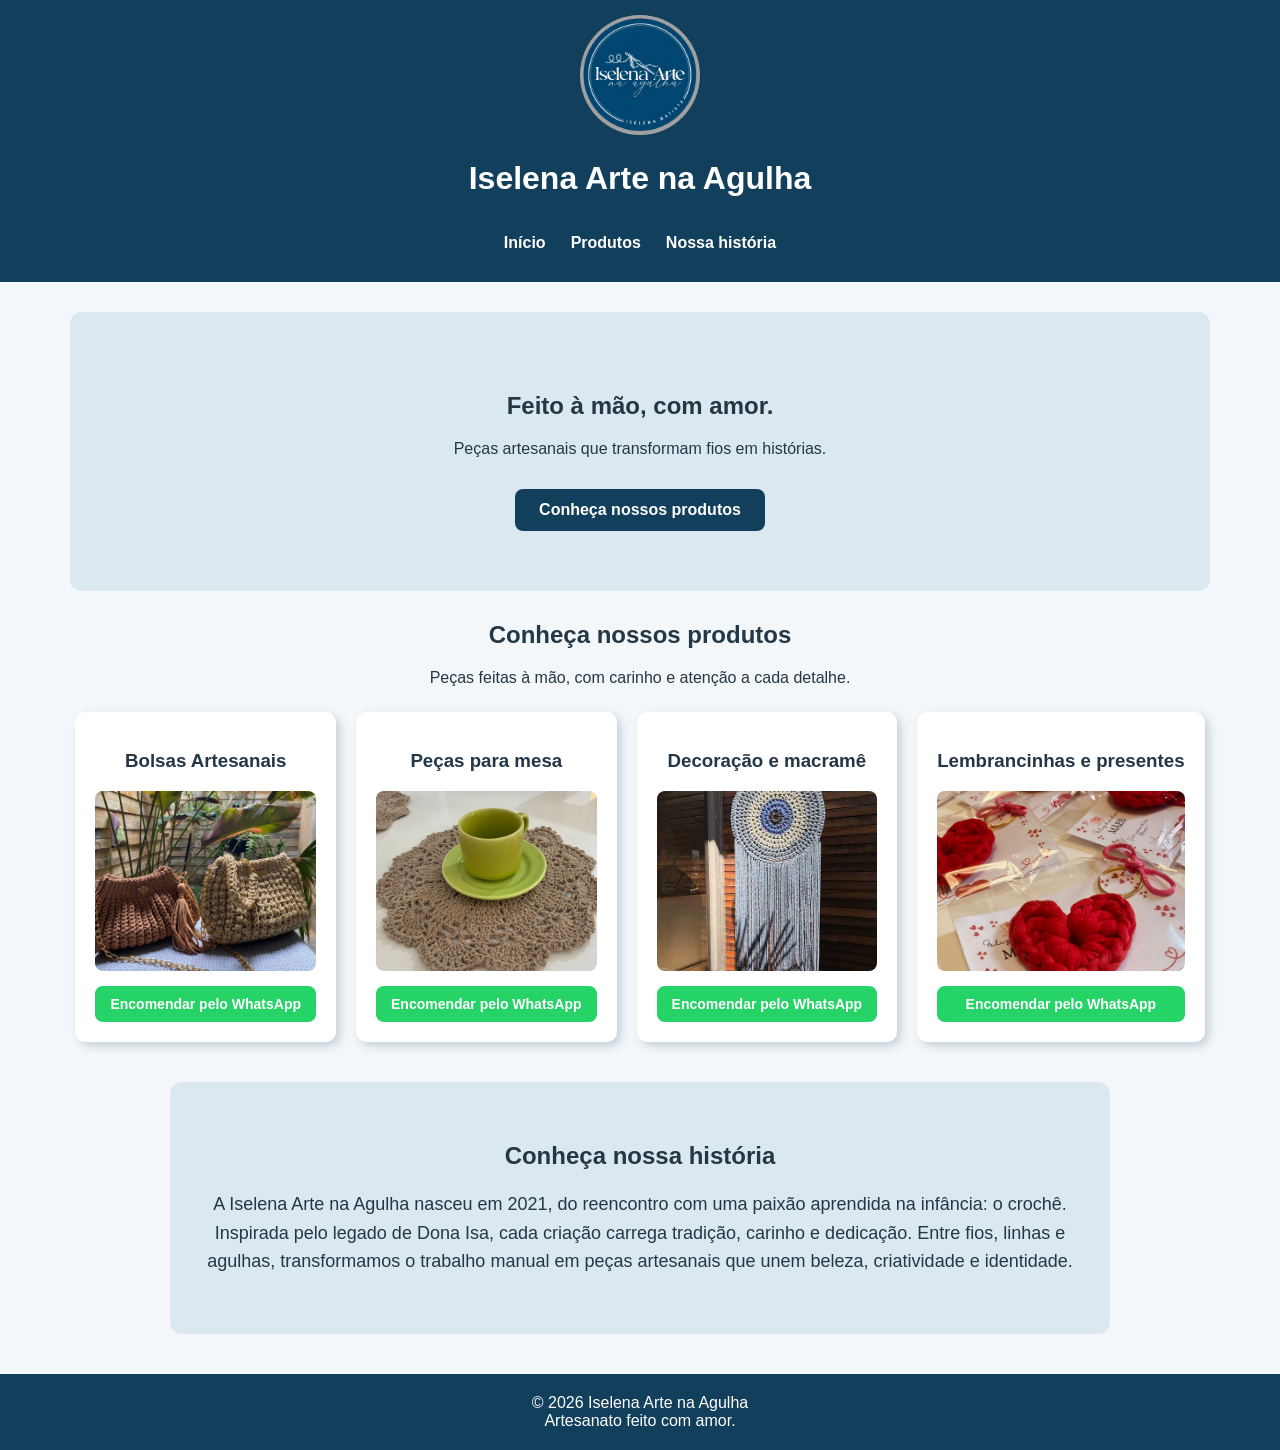
==== index.html @ fd10aebb "Add files via upload" ====
<!DOCTYPE html>
<html lang="pt-br">
<head>
    <meta charset="UTF-8">
    <meta name="viewport" content="width=device-width, initial-scale=1.0">
    <title>Iselena Arte na Agulha</title>
    <link rel="stylesheet" href="css/style.css">
</head>

<body>
    <header>
<img class="logo" src="Imagens/Produto/logo-iselena.jpg"
     alt="Logo Iselena Arte na Agulha">

<h1>Iselena Arte na Agulha</h1>
        
    <nav>

    <a href="#inicio">Início</a>
    <a href="#produtos">Produtos</a>
    <a href="#historia">Nossa história</a>

    </nav>

</header>

<main>
        <section id="inicio" class="hero">

            <h2>Feito à mão, com amor.</h2>
            <p>Peças artesanais que transformam fios em histórias.</p>
            <a href="#produtos" class="botao-hero">
            Conheça nossos produtos
    </a>
</section>

        <section id="produtos">
            <h2>Conheça nossos produtos</h2>
            <p>Peças feitas à mão, com carinho e atenção a cada detalhe.</p>
      
      <div class="containers-produtos">      

            <div class="card-produtos">
            <h3>Bolsas Artesanais</h3>
            <img src="Imagens/Produto/Bolsas3.jpg" alt="Bolsa artesanal de crochê">
            
            <a class="botao-whatsapp" 
            href="https://wa.me/558894143518?text=Olá! Tenho interesse nas bolsas artesanais."
             target="_blank"
             rel="noopener noreferrer">
             Encomendar pelo WhatsApp
</a>

</div>

     <div class="card-produtos">
                <h3>Peças para mesa</h3>
                <img src="Imagens/Produto/peca-mesa.jpg" alt="Peça artesanal de crochê para decoração de mesa">
                <a class="botao-whatsapp" 
             href="https://wa.me/558894143518?text=Olá! Tenho interesse nas peças para mesa."
             target="_blank"
             rel="noopener noreferrer">
             Encomendar pelo WhatsApp
</a>

</div>

        <div class="card-produtos">
                <h3>Decoração e macramê</h3>
                <img src="Imagens/Produto/decoracao-artesanal.jpg" alt="Decoração de crochê">
                <a class="botao-whatsapp" 
            href="https://wa.me/558894143518?text=Olá! Tenho interesse nas peças de decoração e macramê."
             target="_blank"
             rel="noopener noreferrer">
             Encomendar pelo WhatsApp
</a>

</div>

        <div class="card-produtos">
                <h3>Lembrancinhas e presentes</h3>
                <img src="Imagens/Produto/Lembrancinhas.jpg" alt="Lembrancinhas artesanais de crochê">
                <a class="botao-whatsapp" 
            href="https://wa.me/558894143518?text=Olá! Tenho interesse nas lembrancinhas artesanais."
             target="_blank"
             rel="noopener noreferrer">
             Encomendar pelo WhatsApp
</a>


</div>

</div>

    </section>

        <section id="historia" class="sobre-nos">
            <h2>Conheça nossa história</h2>
            <p>A Iselena Arte na Agulha nasceu em 2021, do reencontro com uma paixão aprendida na infância: o crochê. Inspirada pelo legado de Dona Isa, cada criação carrega tradição, carinho e dedicação. Entre fios, linhas e agulhas, transformamos o trabalho manual em peças artesanais que unem beleza, criatividade e identidade.</p>
        </section>
    </main>

    <footer>
        © 2026 Iselena Arte na Agulha<br>
        Artesanato feito com amor.
    </footer>
</body>
</html>
---- css/style.css ----
body {
    background-color: #F4F7F9;
    font-family: Arial, sans-serif;
    color: #243746;
    margin: 0;
}
header{
    background-color: #123F5B;
    text-align: center;
    padding: 15px;
    color: white;
}

h2 {
    text-align: center;
}
.card-produtos{
    background-color: white;
    padding: 20px;
    border-radius: 10px;
    box-shadow: 4px 4px 10px #C5D0D8;
    display: flex;
    flex-direction: column;
    align-items: center;
}

 .containers-produtos{
    display: flex;
    justify-content: center;
    flex-wrap: wrap;
    gap: 20px;
}

.card-produtos img {
    width: 100%;
    height: 180px;
    object-fit: cover;
    border-radius: 8px;
    margin-bottom: 15px;

}

.card-produtos:hover {
    transform: translateY(-5px);
    box-shadow: 6px 8px 15px #C5D0D8;
}

@media (max-width: 600px) {
    .card-produtos {
        width: 100%;
        max-width: 280px;
    }

    .containers-produtos {
        gap: 15px;
    }

    h1 {
        font-size: 24px;
    }
    .hero {
    margin: 20px 15px;
    padding: 40px 15px;
}

.sobre-nos {
    margin: 30px 15px;
    padding: 30px 20px;
}

@media (max-width: 600px) {
    .logo {
        width: 100px;
        height: 100px;
    }
}
}

nav {
    display: flex;
    justify-content: center;
    gap: 25px;
    padding: 15px;
    flex-wrap: wrap;
}

nav a {
    color: white;
    text-decoration: none;
    font-weight: bold;
}

nav a:hover {
    color: #B8D5E5;
}

html {
    scroll-behavior: smooth;
}

.botao-whatsapp {
    display: block;
    margin-top: 15px;
    background-color: #25D366;
    color: white;
    padding: 10px 15px;
    border-radius: 8px;
    text-decoration: none;
    font-weight: bold;
    transition: background-color 0.3s, transform 0.3s;
    font-size: 14px;
    text-align: center;
    margin-top: auto;
    width: 100%;
    box-sizing: border-box;
}

 .botao-whatsapp:hover {
    background-color: #1ebe5d;
    transform: translateY(-3px);
}

.sobre-nos {
    background-color: #DCE8EF;
    padding: 40px 20px;
    border-radius: 12px;
    margin: 40px auto;
    max-width: 900px;
    text-align: center;
}

.sobre-nos p {
    font-size: 18px;
    line-height: 1.6;
}

footer {
    background-color: #123F5B;
    color: white;
    text-align: center;
    padding: 20px;
    margin-top: 40px;
}

.logo {
    width: 120px;
    height: 120px;
    object-fit: contain;
    border-radius: 50%;
}

.hero {
    background-color: #DCE8EF;
    text-align: center;
    padding: 60px 20px;
    border-radius: 12px;
    margin: 30px auto;
    max-width: 1100px;
}


.botao-hero {
    display: inline-block;
    background-color: #123F5B;
    color: white;
    padding: 12px 24px;
    border-radius: 8px;
    text-decoration: none;
    font-weight: bold;
    margin-top: 15px;
    transition: background-color 0.3s, transform 0.3s;
}

.botao-hero:hover {
    background-color: #426B82;
    transform: translateY(-3px);
}

#produtos > p {
    text-align: center;
    margin-bottom: 25px;
}
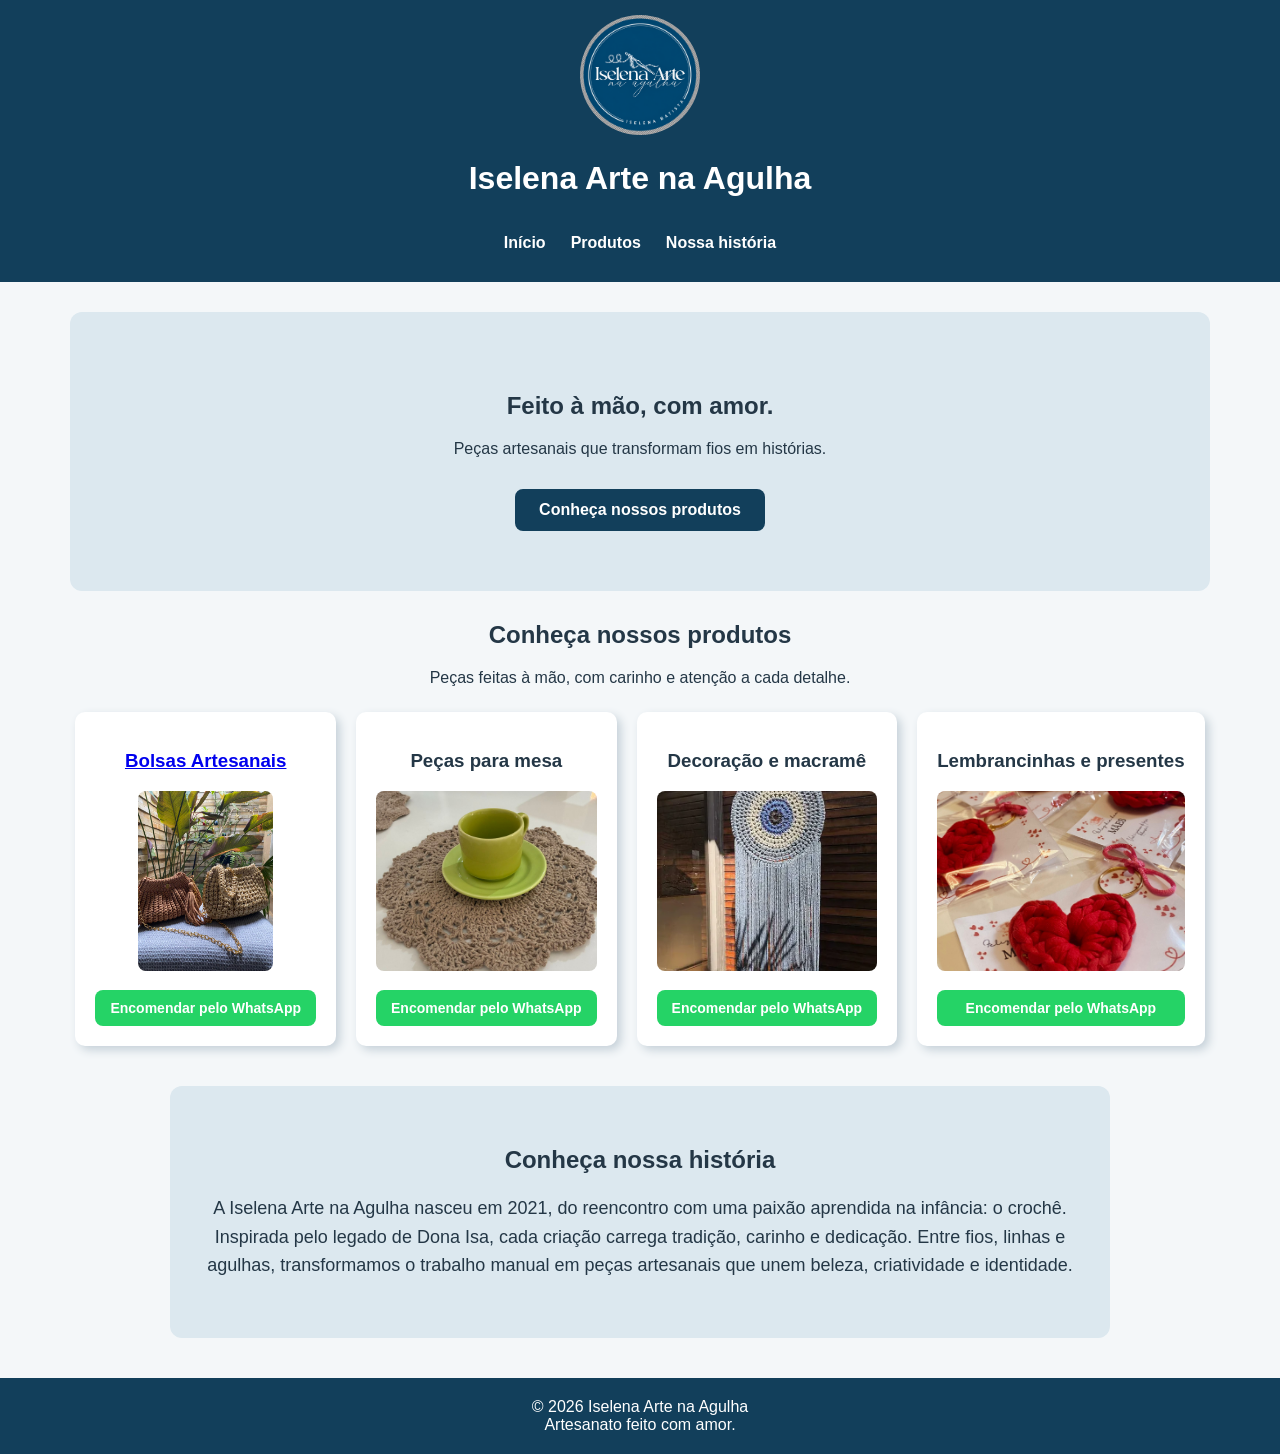
==== commit 78d1181e: "Fix HTML structure and add product links" ====
--- a/index.html
+++ b/index.html
@@ -41,9 +41,12 @@
       <div class="containers-produtos">      
 
             <div class="card-produtos">
+        <a href="bolsas.html">
             <h3>Bolsas Artesanais</h3>
+        </a>
+            <a href="bolsas.html">
             <img src="Imagens/Produto/Bolsas3.jpg" alt="Bolsa artesanal de crochê">
-            
+            </a>
             <a class="botao-whatsapp" 
             href="https://wa.me/558894143518?text=Olá! Tenho interesse nas bolsas artesanais."
              target="_blank"
@@ -105,4 +108,4 @@
         Artesanato feito com amor.
     </footer>
 </body>
-</html>+</html>
--- a/css/style.css
+++ b/css/style.css
@@ -179,4 +179,24 @@
 #produtos > p {
     text-align: center;
     margin-bottom: 25px;
+}
+
+.cabecalho-categoria {
+    text-align: center;
+    padding: 40px 20px;
+}
+
+.botao-voltar {
+    display: inline-block;
+    padding: 10px 20px;
+    text-decoration: none;
+    border-radius: 8px;
+    background-color: #ffffff;
+    color: #333333;
+    transition: 0.3s;
+}
+
+.botao-voltar:hover {
+    background-color: #e8d5c4;
+    transform: translateY(-3px);
 }
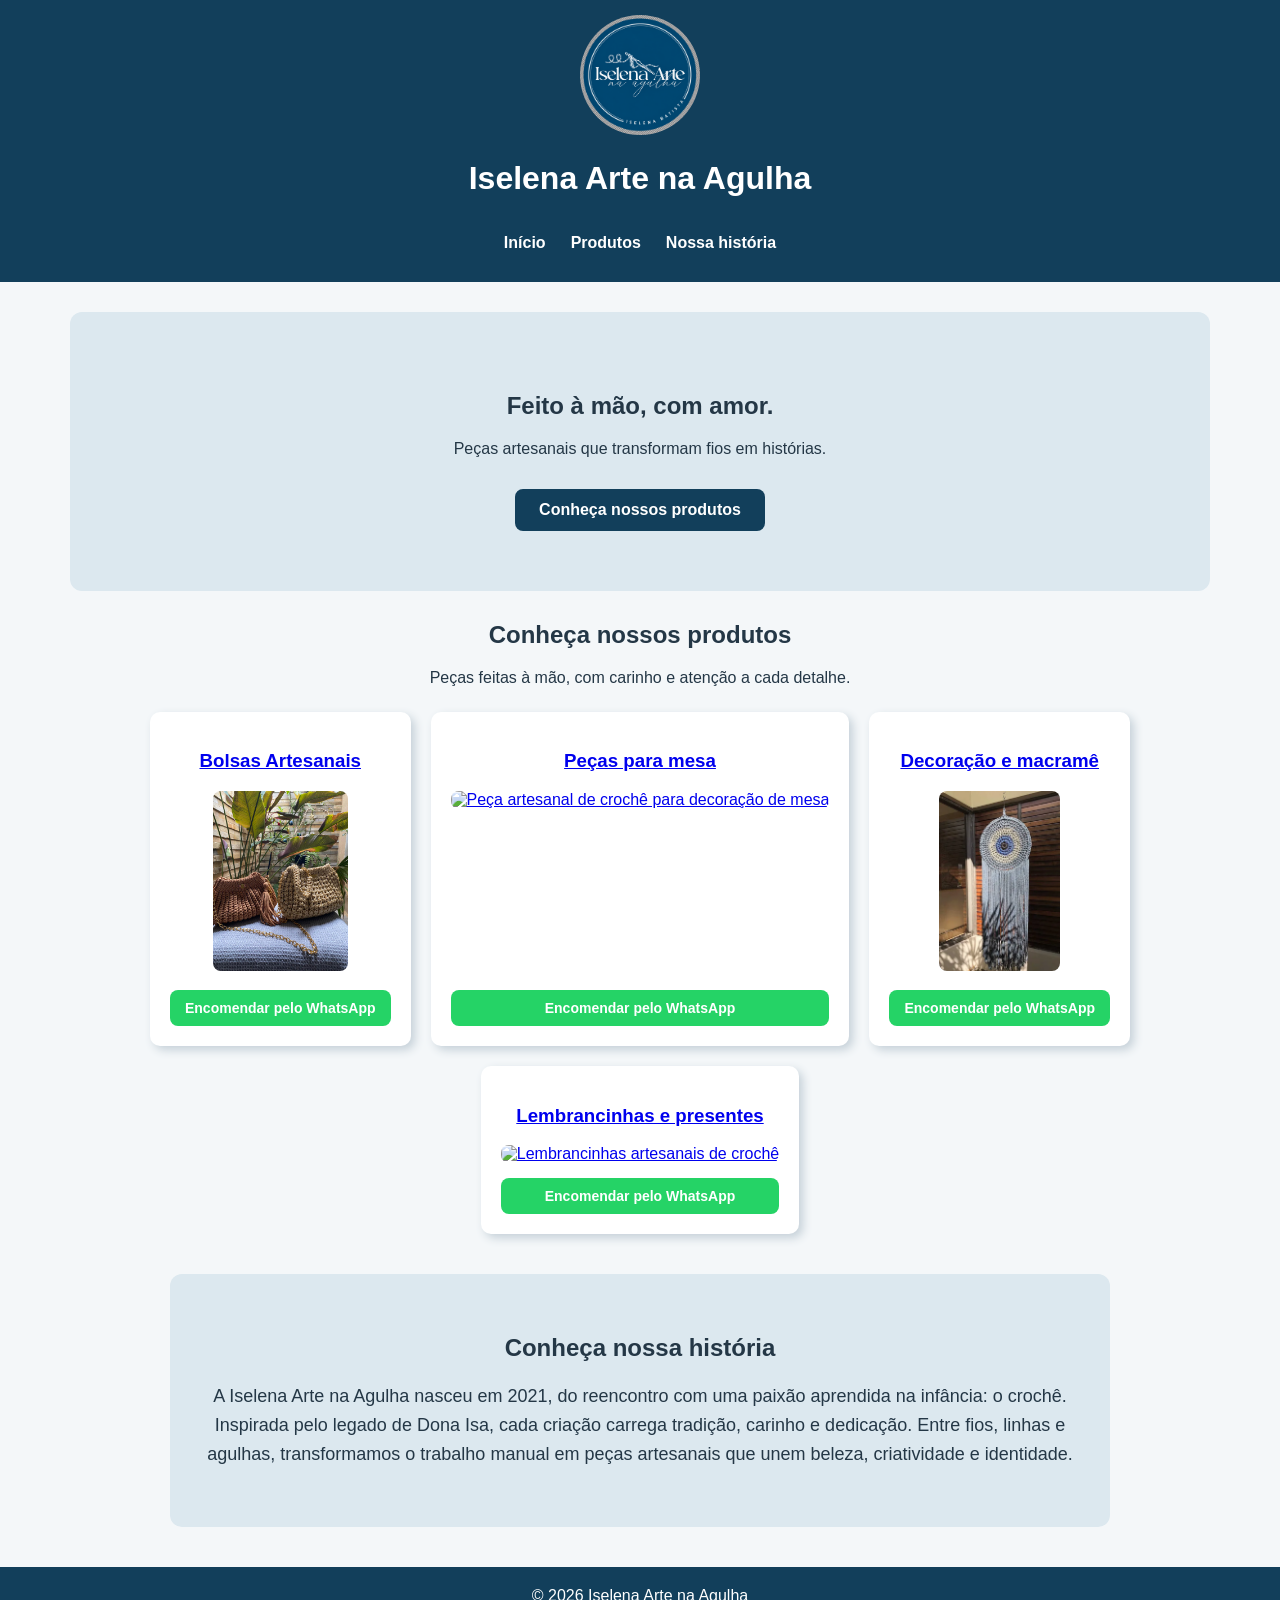
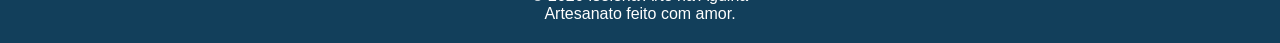
==== commit 1f57543a: "Fix HTML structure and update product links" ====
--- a/index.html
+++ b/index.html
@@ -1,111 +1,109 @@
 <!DOCTYPE html>
 <html lang="pt-br">
-<head>
-    <meta charset="UTF-8">
-    <meta name="viewport" content="width=device-width, initial-scale=1.0">
-    <title>Iselena Arte na Agulha</title>
-    <link rel="stylesheet" href="css/style.css">
-</head>
+    <head>
+        <meta charset="UTF-8">
+        <meta name="viewport" content="width=device-width, initial-scale=1.0">
+        <title>Iselena Arte na Agulha</title>
+        <link rel="stylesheet" href="css/style.css">
+    </head>
 
-<body>
-    <header>
-<img class="logo" src="Imagens/Produto/logo-iselena.jpg"
-     alt="Logo Iselena Arte na Agulha">
+    <body>
+        <header>
+            <img class="logo" src="Imagens/Produto/logo-iselena.jpg"
+                 alt="Logo Iselena Arte na Agulha">
 
-<h1>Iselena Arte na Agulha</h1>
-        
-    <nav>
+            <h1>Iselena Arte na Agulha</h1>
 
-    <a href="#inicio">Início</a>
-    <a href="#produtos">Produtos</a>
-    <a href="#historia">Nossa história</a>
+            <nav>
+                <a href="#inicio">Início</a>
+                <a href="#produtos">Produtos</a>
+                <a href="#historia">Nossa história</a>
+            </nav>
+        </header>
 
-    </nav>
+        <main>
+            <section id="inicio" class="hero">
+                <h2>Feito à mão, com amor.</h2>
+                <p>Peças artesanais que transformam fios em histórias.</p>
+                <a href="#produtos" class="botao-hero">
+                    Conheça nossos produtos
+                </a>
+            </section>
 
-</header>
+            <section id="produtos">
+                <h2>Conheça nossos produtos</h2>
+                <p>Peças feitas à mão, com carinho e atenção a cada detalhe.</p>
 
-<main>
-        <section id="inicio" class="hero">
+                <div class="containers-produtos">
+                    <div class="card-produtos">
+                        <a href="bolsas.html">
+                            <h3>Bolsas Artesanais</h3>
+                        </a>
+                        <a href="bolsas.html">
+                            <img src="Imagens/Produto/Bolsas3.jpg" alt="Bolsa artesanal de crochê">
+                        </a>
+                        <a class="botao-whatsapp"
+                           href="https://wa.me/558894143518?text=Olá! Tenho interesse nas bolsas artesanais."
+                           target="_blank"
+                           rel="noopener noreferrer">
+                            Encomendar pelo WhatsApp
+                        </a>
+                    </div>
 
-            <h2>Feito à mão, com amor.</h2>
-            <p>Peças artesanais que transformam fios em histórias.</p>
-            <a href="#produtos" class="botao-hero">
-            Conheça nossos produtos
-    </a>
-</section>
+                    <div class="card-produtos">
+                        <a href="mesa.html">
+                            <h3>Peças para mesa</h3>
+                        </a>
+                        <a href="mesa.html">
+                            <img src="Imagens/Produto/mesa2.jpg" alt="Peça artesanal de crochê para decoração de mesa">
+                        </a>
+                        <a class="botao-whatsapp"
+                           href="https://wa.me/558894143518?text=Olá! Tenho interesse nas peças para mesa."
+                           target="_blank"
+                           rel="noopener noreferrer">
+                            Encomendar pelo WhatsApp
+                        </a>
+                    </div>
 
-        <section id="produtos">
-            <h2>Conheça nossos produtos</h2>
-            <p>Peças feitas à mão, com carinho e atenção a cada detalhe.</p>
-      
-      <div class="containers-produtos">      
+                    <div class="card-produtos">
+                        <a href="decoracao.html">
+                        <h3>Decoração e macramê</h3>
+                        </a>
+                        <a href="decoracao.html">
+                        <img src="Imagens/Produto/decoracao-artesanal.jpg" alt="Decoração de crochê">
+                        <a class="botao-whatsapp"
+                           href="https://wa.me/558894143518?text=Olá! Tenho interesse nas peças de decoração e macramê."
+                           target="_blank"
+                           rel="noopener noreferrer">
+                            Encomendar pelo WhatsApp
+                        </a>
+                    </div>
 
-            <div class="card-produtos">
-        <a href="bolsas.html">
-            <h3>Bolsas Artesanais</h3>
-        </a>
-            <a href="bolsas.html">
-            <img src="Imagens/Produto/Bolsas3.jpg" alt="Bolsa artesanal de crochê">
-            </a>
-            <a class="botao-whatsapp" 
-            href="https://wa.me/558894143518?text=Olá! Tenho interesse nas bolsas artesanais."
-             target="_blank"
-             rel="noopener noreferrer">
-             Encomendar pelo WhatsApp
-</a>
+                    <div class="card-produtos">
+                        <a href="lembrancinhas.html">
+                        <h3>Lembrancinhas e presentes</h3>
+                        </a>
+                        <a href="lembrancinhas.html">
+                        <img src="Imagens/Produto/lembrancinhas2.jpg" alt="Lembrancinhas artesanais de crochê">
+                        <a class="botao-whatsapp"
+                           href="https://wa.me/558894143518?text=Olá! Tenho interesse nas lembrancinhas artesanais."
+                           target="_blank"
+                           rel="noopener noreferrer">
+                            Encomendar pelo WhatsApp
+                        </a>
+                    </div>
+                </div>
+            </section>
 
-</div>
+            <section id="historia" class="sobre-nos">
+                <h2>Conheça nossa história</h2>
+                <p>A Iselena Arte na Agulha nasceu em 2021, do reencontro com uma paixão aprendida na infância: o crochê. Inspirada pelo legado de Dona Isa, cada criação carrega tradição, carinho e dedicação. Entre fios, linhas e agulhas, transformamos o trabalho manual em peças artesanais que unem beleza, criatividade e identidade.</p>
+            </section>
+        </main>
 
-     <div class="card-produtos">
-                <h3>Peças para mesa</h3>
-                <img src="Imagens/Produto/peca-mesa.jpg" alt="Peça artesanal de crochê para decoração de mesa">
-                <a class="botao-whatsapp" 
-             href="https://wa.me/558894143518?text=Olá! Tenho interesse nas peças para mesa."
-             target="_blank"
-             rel="noopener noreferrer">
-             Encomendar pelo WhatsApp
-</a>
-
-</div>
-
-        <div class="card-produtos">
-                <h3>Decoração e macramê</h3>
-                <img src="Imagens/Produto/decoracao-artesanal.jpg" alt="Decoração de crochê">
-                <a class="botao-whatsapp" 
-            href="https://wa.me/558894143518?text=Olá! Tenho interesse nas peças de decoração e macramê."
-             target="_blank"
-             rel="noopener noreferrer">
-             Encomendar pelo WhatsApp
-</a>
-
-</div>
-
-        <div class="card-produtos">
-                <h3>Lembrancinhas e presentes</h3>
-                <img src="Imagens/Produto/Lembrancinhas.jpg" alt="Lembrancinhas artesanais de crochê">
-                <a class="botao-whatsapp" 
-            href="https://wa.me/558894143518?text=Olá! Tenho interesse nas lembrancinhas artesanais."
-             target="_blank"
-             rel="noopener noreferrer">
-             Encomendar pelo WhatsApp
-</a>
-
-
-</div>
-
-</div>
-
-    </section>
-
-        <section id="historia" class="sobre-nos">
-            <h2>Conheça nossa história</h2>
-            <p>A Iselena Arte na Agulha nasceu em 2021, do reencontro com uma paixão aprendida na infância: o crochê. Inspirada pelo legado de Dona Isa, cada criação carrega tradição, carinho e dedicação. Entre fios, linhas e agulhas, transformamos o trabalho manual em peças artesanais que unem beleza, criatividade e identidade.</p>
-        </section>
-    </main>
-
-    <footer>
-        © 2026 Iselena Arte na Agulha<br>
-        Artesanato feito com amor.
-    </footer>
-</body>
+        <footer>
+            © 2026 Iselena Arte na Agulha<br>
+            Artesanato feito com amor.
+        </footer>
+    </body>
 </html>
